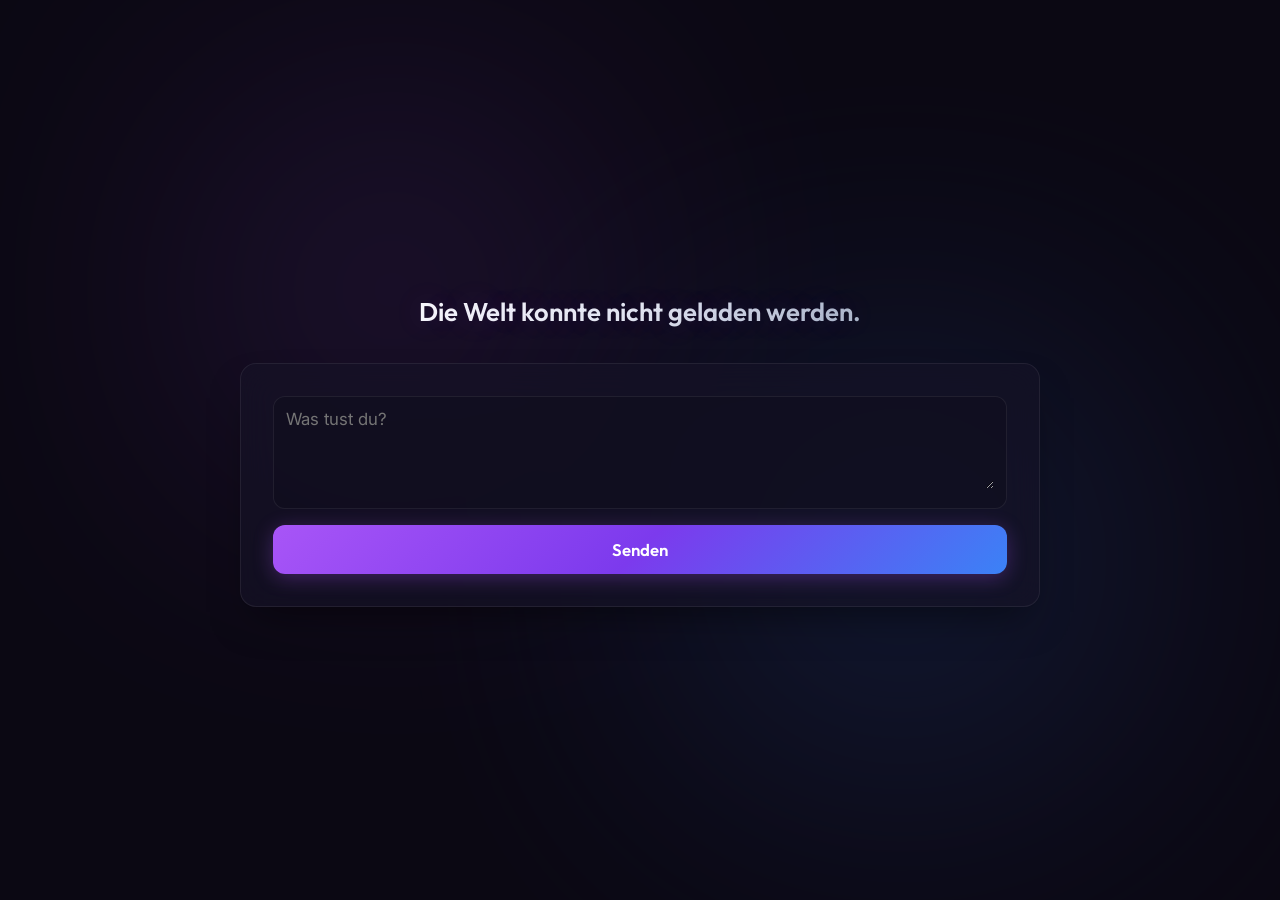
==== frontend/index.html @ 75684253 "ADDED: Created Scene to server connection" ====
<!DOCTYPE html>
<html lang="de">

<head>
    <meta charset="UTF-8">
    <meta name="viewport" content="width=device-width, initial-scale=1.0">
    <title>NoPenNoPaper</title>
    <!-- Google Fonts: Outfit (headings) & Inter (UI/Body) -->
    <link rel="preconnect" href="https://fonts.googleapis.com">
    <link rel="preconnect" href="https://fonts.gstatic.com" crossorigin>
    <link
        href="https://fonts.googleapis.com/css2?family=Inter:wght@300;400;500;600&family=Outfit:wght@400;600;700;800&display=swap"
        rel="stylesheet">
    <link rel="stylesheet" href="style.css">
</head>

<body>
    <div class="background-glow glow-1"></div>
    <div class="background-glow glow-2"></div>

    <div class="container">
        <header>
            <p id="story-text" class="story-intro">
                Welt wird erschaffen...
            </p>
        </header>



        <main class="playground-card">
            <!-- KI Chat -->
            <!-- Question Form -->
            <form id="question-form">
                <div class="textarea-wrapper">
                    <textarea id="question-input" placeholder="Was tust du?" rows="3" required></textarea>
                </div>

                <button type="submit" id="submit-btn" class="primary-btn">
                    <span class="btn-text">Senden</span>
                    <div class="spinner hidden"></div>
                </button>
            </form>

            <!-- Results Panel -->
            <div id="result-container" class="result-container hidden">
                <div class="result-header">
                    <h3>Antwort:</h3>
                    <div class="result-actions">
                        <button id="copy-btn" class="action-btn" title="Antwort kopieren">
                            <svg xmlns="http://www.w3.org/2000/svg" width="16" height="16" fill="currentColor"
                                viewBox="0 0 16 16">
                                <path
                                    d="M4 1.5H3a2 2 0 0 0-2 2V14a2 2 0 0 0 2 2h10a2 2 0 0 0 2-2V3.5a2 2 0 0 0-2-2h-1v1h1a1 1 0 0 1 1 1V14a1 1 0 0 1-1 1H3a1 1 0 0 1-1-1V3.5a1 1 0 0 1 1-1h1v-1z" />
                                <path
                                    d="M9.5 1a.5.5 0 0 1 .5.5v1a.5.5 0 0 1-.5.5h-3a.5.5 0 0 1-.5-.5v-1a.5.5 0 0 1 .5-.5h3zm-3-1A1.5 1.5 0 0 0 5 1.5v1A1.5 1.5 0 0 0 6.5 4h3A1.5 1.5 0 0 0 11 2.5v-1A1.5 1.5 0 0 0 9.5 0h-3z" />
                            </svg>
                            Kopieren
                        </button>
                    </div>
                </div>
                <div class="result-body">
                    <div id="response-content" class="response-content"></div>
                </div>
            </div>

            <!-- Error Panel -->
            <div id="error-container" class="error-container hidden">
                <div class="error-header">
                    <svg xmlns="http://www.w3.org/2000/svg" width="20" height="20" fill="currentColor"
                        viewBox="0 0 16 16">
                        <path d="M8 15A7 7 0 1 1 8 1a7 7 0 0 1 0 14zm0 1A8 8 0 1 0 8 0a8 8 0 0 0 0 16z" />
                        <path
                            d="M7.002 11a1 1 0 1 1 2 0 1 1 0 0 1-2 0zM7.1 4.995a.905.905 0 1 1 1.8 0l-.35 3.507a.552.552 0 0 1-1.1 0L7.1 4.995z" />
                    </svg>
                    <span>Fehler aufgetreten</span>
                </div>
                <div id="error-message" class="error-message"></div>
                <div id="error-suggestion" class="error-suggestion"></div>
            </div>


        </main>
    </div>

    <script src="app.js"></script>
</body>

</html>
---- frontend/style.css ----
/* CSS Variables for Premium Design Tokens */
:root {
    --bg-primary: #0b0813;
    --card-bg: rgba(22, 19, 39, 0.65);
    --card-border: rgba(255, 255, 255, 0.07);
    --text-primary: #f1f5f9;
    --text-secondary: #94a3b8;
    --accent-purple: #a855f7;
    --accent-blue: #3b82f6;
    --accent-glow: rgba(168, 85, 247, 0.4);
    --accent-error: #ef4444;
    --accent-success: #10b981;
    --radius-lg: 16px;
    --radius-md: 12px;
    --font-sans: 'Inter', system-ui, -apple-system, sans-serif;
    --font-display: 'Outfit', sans-serif;
    --transition-smooth: all 0.3s cubic-bezier(0.4, 0, 0.2, 1);
}

/* Reset and Core Layout */
* {
    box-sizing: border-box;
    margin: 0;
    padding: 0;
}

body {
    background-color: var(--bg-primary);
    color: var(--text-primary);
    font-family: var(--font-sans);
    line-height: 1.6;
    min-height: 100vh;
    display: flex;
    justify-content: center;
    align-items: center;
    position: relative;
    overflow-x: hidden;
    padding: 20px;
}

/* Futuristic background glows */
.background-glow {
    position: absolute;
    border-radius: 50%;
    filter: blur(140px);
    z-index: 0;
    pointer-events: none;
}

.glow-1 {
    width: 400px;
    height: 400px;
    background: radial-gradient(circle, var(--accent-purple) 0%, rgba(139, 92, 246, 0.1) 70%);
    top: 10%;
    left: 15%;
    opacity: 0.4;
}

.glow-2 {
    width: 500px;
    height: 500px;
    background: radial-gradient(circle, var(--accent-blue) 0%, rgba(59, 130, 246, 0.1) 70%);
    bottom: 10%;
    right: 10%;
    opacity: 0.35;
}

/* Container */
.container {
    width: 100%;
    max-width: 800px;
    z-index: 1;
    display: flex;
    flex-direction: column;
    gap: 24px;
}

/* Header Styles */
header {
    text-align: center;
    margin-bottom: 8px;
}

.story-intro {
    font-family: var(--font-display);
    font-size: 1.6rem;
    font-weight: 600;
    line-height: 1.5;
    max-width: 600px;
    margin: 0 auto;
    background: linear-gradient(135deg, #ffffff 0%, #e2e8f0 50%, #94a3b8 100%);
    -webkit-background-clip: text;
    -webkit-text-fill-color: transparent;
    background-clip: text;
    text-shadow: 0 0 30px rgba(168, 85, 247, 0.2);
    animation: fadeIn 0.8s cubic-bezier(0.16, 1, 0.3, 1);
}

/* Premium Glassmorphic Card */
.playground-card {
    background: var(--card-bg);
    backdrop-filter: blur(16px);
    -webkit-backdrop-filter: blur(16px);
    border: 1px solid var(--card-border);
    border-radius: var(--radius-lg);
    padding: 32px;
    box-shadow: 0 20px 40px -15px rgba(0, 0, 0, 0.5);
    display: flex;
    flex-direction: column;
    gap: 24px;
    transition: var(--transition-smooth);
}

.playground-card:hover {
    border-color: rgba(255, 255, 255, 0.12);
    box-shadow: 0 25px 50px -12px rgba(0, 0, 0, 0.6), 0 0 40px -5px rgba(168, 85, 247, 0.1);
}

/* Config / Model Selector */
.config-panel {
    display: flex;
    justify-content: flex-start;
    align-items: center;
    border-bottom: 1px solid rgba(255, 255, 255, 0.06);
    padding-bottom: 16px;
}

.input-group {
    display: flex;
    align-items: center;
    gap: 12px;
}

.input-group label {
    font-family: var(--font-display);
    font-size: 0.9rem;
    font-weight: 600;
    color: var(--text-secondary);
    letter-spacing: 0.05em;
    text-transform: uppercase;
}

.custom-select {
    background: rgba(15, 12, 28, 0.8);
    border: 1px solid var(--card-border);
    color: var(--text-primary);
    padding: 8px 16px;
    border-radius: 8px;
    outline: none;
    font-family: var(--font-sans);
    font-size: 0.9rem;
    cursor: pointer;
    transition: var(--transition-smooth);
}

.custom-select:focus {
    border-color: var(--accent-purple);
    box-shadow: 0 0 10px rgba(168, 85, 247, 0.25);
}

/* Form Styles */
#question-form {
    display: flex;
    flex-direction: column;
    gap: 16px;
}

.textarea-wrapper {
    background: rgba(15, 12, 28, 0.5);
    border: 1px solid var(--card-border);
    border-radius: var(--radius-md);
    padding: 12px;
    transition: var(--transition-smooth);
}

.textarea-wrapper:focus-within {
    border-color: var(--accent-purple);
    box-shadow: 0 0 15px rgba(168, 85, 247, 0.2);
    background: rgba(15, 12, 28, 0.7);
}

textarea {
    width: 100%;
    background: transparent;
    border: none;
    outline: none;
    color: var(--text-primary);
    font-family: var(--font-sans);
    font-size: 1.05rem;
    resize: vertical;
    min-height: 80px;
    max-height: 300px;
}

.textarea-footer {
    display: flex;
    justify-content: space-between;
    align-items: center;
    margin-top: 8px;
    font-size: 0.75rem;
    color: var(--text-secondary);
    border-top: 1px solid rgba(255, 255, 255, 0.03);
    padding-top: 8px;
}

/* Buttons */
.primary-btn {
    background: linear-gradient(135deg, var(--accent-purple) 0%, #7c3aed 50%, var(--accent-blue) 100%);
    border: none;
    border-radius: var(--radius-md);
    color: #ffffff;
    font-family: var(--font-display);
    font-size: 1.05rem;
    font-weight: 600;
    padding: 14px 28px;
    cursor: pointer;
    display: flex;
    justify-content: center;
    align-items: center;
    gap: 10px;
    position: relative;
    overflow: hidden;
    box-shadow: 0 4px 20px rgba(168, 85, 247, 0.3);
    transition: var(--transition-smooth);
}

.primary-btn::before {
    content: '';
    position: absolute;
    top: 0;
    left: -100%;
    width: 100%;
    height: 100%;
    background: linear-gradient(90deg, transparent, rgba(255, 255, 255, 0.15), transparent);
    transition: 0.5s;
}

.primary-btn:hover {
    transform: translateY(-2px);
    box-shadow: 0 8px 25px var(--accent-glow);
}

.primary-btn:hover::before {
    left: 100%;
}

.primary-btn:active {
    transform: translateY(0);
}

.primary-btn:disabled {
    background: rgba(255, 255, 255, 0.05);
    color: var(--text-secondary);
    cursor: not-allowed;
    transform: none;
    box-shadow: none;
}

/* Spinner */
.spinner {
    width: 20px;
    height: 20px;
    border: 2px solid rgba(255, 255, 255, 0.3);
    border-top-color: #ffffff;
    border-radius: 50%;
    animation: spin 0.8s linear infinite;
}

@keyframes spin {
    to { transform: rotate(360deg); }
}

.hidden {
    display: none !important;
}

/* Result Container */
.result-container {
    background: rgba(15, 12, 28, 0.6);
    border: 1px solid rgba(168, 85, 247, 0.2);
    border-radius: var(--radius-md);
    padding: 24px;
    display: flex;
    flex-direction: column;
    gap: 16px;
    animation: fadeIn 0.4s cubic-bezier(0.16, 1, 0.3, 1);
    box-shadow: inset 0 2px 4px rgba(0, 0, 0, 0.2);
}

.result-header {
    display: flex;
    justify-content: space-between;
    align-items: center;
    border-bottom: 1px solid rgba(255, 255, 255, 0.06);
    padding-bottom: 12px;
}

.result-header h3 {
    font-family: var(--font-display);
    font-size: 1.1rem;
    font-weight: 600;
    color: var(--accent-purple);
}

.action-btn {
    background: rgba(255, 255, 255, 0.04);
    border: 1px solid rgba(255, 255, 255, 0.08);
    color: var(--text-primary);
    padding: 6px 12px;
    border-radius: 6px;
    font-size: 0.85rem;
    font-weight: 500;
    cursor: pointer;
    display: flex;
    align-items: center;
    gap: 6px;
    transition: var(--transition-smooth);
}

.action-btn:hover {
    background: rgba(255, 255, 255, 0.1);
    border-color: rgba(255, 255, 255, 0.2);
}

.action-btn.success {
    background: rgba(16, 185, 129, 0.15);
    border-color: var(--accent-success);
    color: var(--accent-success);
}

.response-content {
    color: var(--text-primary);
    font-size: 1.05rem;
    line-height: 1.7;
    white-space: pre-wrap;
}

/* Markdown styling embedded in responses */
.response-content code {
    background: rgba(0, 0, 0, 0.4);
    font-family: 'Consolas', 'Courier New', Courier, monospace;
    font-size: 0.9em;
    padding: 2px 6px;
    border-radius: 4px;
    border: 1px solid rgba(255, 255, 255, 0.05);
}

.response-content pre {
    background: #05030a;
    border: 1px solid rgba(255, 255, 255, 0.06);
    border-radius: 8px;
    padding: 16px;
    overflow-x: auto;
    margin: 12px 0;
}

.response-content pre code {
    background: transparent;
    border: none;
    padding: 0;
    font-size: 0.85rem;
}

.response-content h1, .response-content h2, .response-content h3 {
    margin-top: 16px;
    margin-bottom: 8px;
    color: #ffffff;
    font-family: var(--font-display);
}

.response-content ul, .response-content ol {
    margin-left: 20px;
    margin-bottom: 12px;
}

/* Error Container */
.error-container {
    background: rgba(239, 68, 68, 0.07);
    border: 1px solid rgba(239, 68, 68, 0.25);
    border-radius: var(--radius-md);
    padding: 20px;
    display: flex;
    flex-direction: column;
    gap: 8px;
    animation: fadeIn 0.4s cubic-bezier(0.16, 1, 0.3, 1);
}

.error-header {
    display: flex;
    align-items: center;
    gap: 8px;
    color: var(--accent-error);
    font-weight: 600;
    font-size: 0.95rem;
}

.error-message {
    color: #fda4af;
    font-size: 0.95rem;
}

.error-suggestion {
    font-size: 0.85rem;
    color: var(--text-secondary);
    border-top: 1px solid rgba(239, 68, 68, 0.15);
    padding-top: 8px;
    margin-top: 4px;
}

.error-suggestion strong {
    color: var(--text-primary);
}

/* Footer Styling */
footer {
    text-align: center;
    font-size: 0.8rem;
    color: var(--text-secondary);
}

/* Keyframes */
@keyframes fadeIn {
    from {
        opacity: 0;
        transform: translateY(6px);
    }
    to {
        opacity: 1;
        transform: translateY(0);
    }
}

/* Responsive adjustments */
@media (max-width: 640px) {
    .playground-card {
        padding: 20px;
    }
}
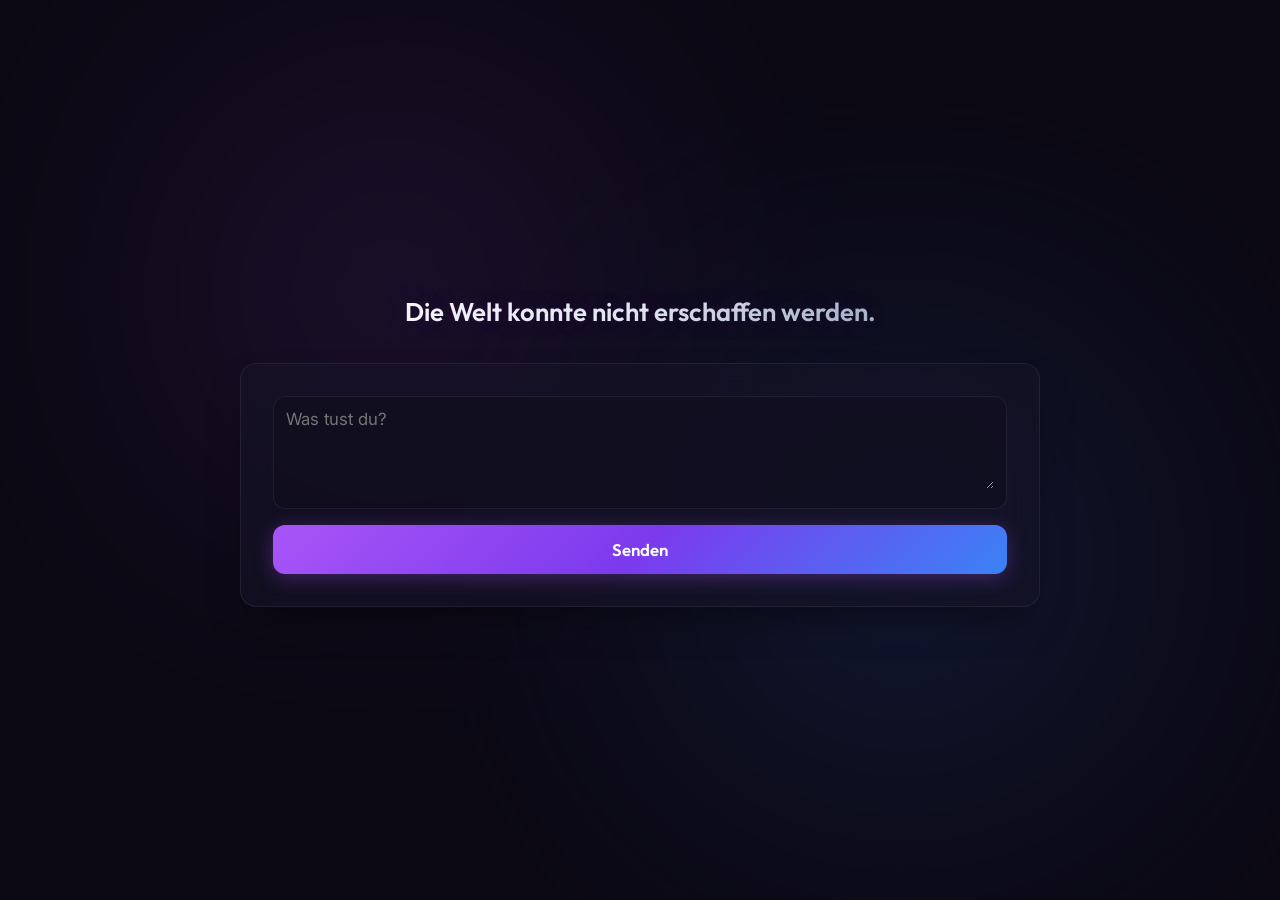
==== commit d9054d57: "ADDED: First MVP-version" ====
--- a/frontend/index.html
+++ b/frontend/index.html
@@ -41,27 +41,6 @@
                 </button>
             </form>
 
-            <!-- Results Panel -->
-            <div id="result-container" class="result-container hidden">
-                <div class="result-header">
-                    <h3>Antwort:</h3>
-                    <div class="result-actions">
-                        <button id="copy-btn" class="action-btn" title="Antwort kopieren">
-                            <svg xmlns="http://www.w3.org/2000/svg" width="16" height="16" fill="currentColor"
-                                viewBox="0 0 16 16">
-                                <path
-                                    d="M4 1.5H3a2 2 0 0 0-2 2V14a2 2 0 0 0 2 2h10a2 2 0 0 0 2-2V3.5a2 2 0 0 0-2-2h-1v1h1a1 1 0 0 1 1 1V14a1 1 0 0 1-1 1H3a1 1 0 0 1-1-1V3.5a1 1 0 0 1 1-1h1v-1z" />
-                                <path
-                                    d="M9.5 1a.5.5 0 0 1 .5.5v1a.5.5 0 0 1-.5.5h-3a.5.5 0 0 1-.5-.5v-1a.5.5 0 0 1 .5-.5h3zm-3-1A1.5 1.5 0 0 0 5 1.5v1A1.5 1.5 0 0 0 6.5 4h3A1.5 1.5 0 0 0 11 2.5v-1A1.5 1.5 0 0 0 9.5 0h-3z" />
-                            </svg>
-                            Kopieren
-                        </button>
-                    </div>
-                </div>
-                <div class="result-body">
-                    <div id="response-content" class="response-content"></div>
-                </div>
-            </div>
 
             <!-- Error Panel -->
             <div id="error-container" class="error-container hidden">
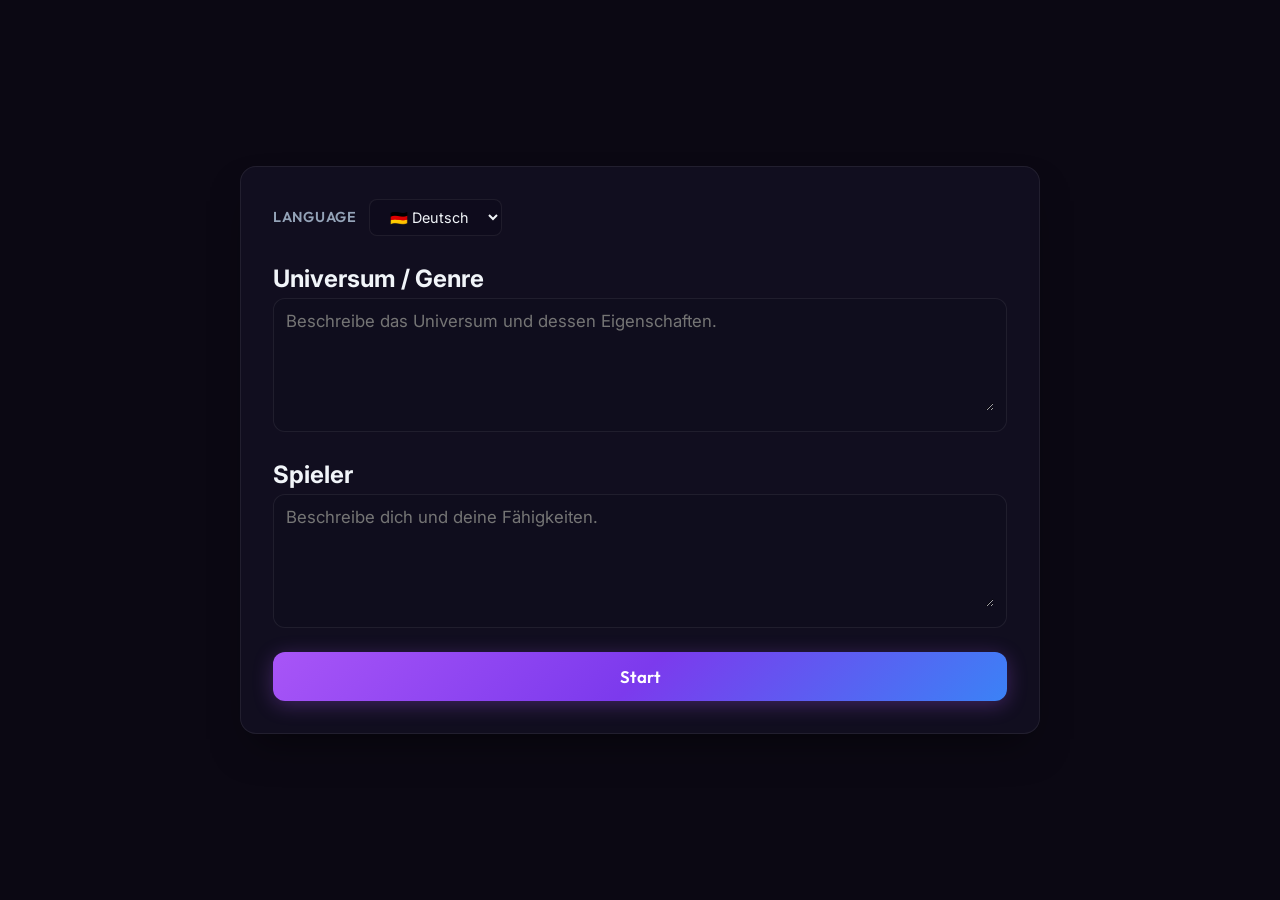
==== commit 2bed94e1: "ADDED: Start options language, universe & player" ====
--- a/frontend/index.html
+++ b/frontend/index.html
@@ -15,50 +15,95 @@
 </head>
 
 <body>
-    <div class="background-glow glow-1"></div>
-    <div class="background-glow glow-2"></div>
 
-    <div class="container">
-        <header>
-            <p id="story-text" class="story-intro">
-                Welt wird erschaffen...
-            </p>
-        </header>
+    <div id="setup-screen" class="container">
+
+        <main class="playground-card">
+
+            <div class="input-group">
+                <label id="language-label">Language</label>
+
+                <select id="language-select" class="custom-select">
+                    <option value="de">🇩🇪 Deutsch</option>
+                    <option value="en">🇬🇧 English</option>
+                    <option value="zh">🇨🇳 中文</option>
+                </select>
+            </div>
+
+            <div>
+                <h2 id="universe-title">Universe</h2>
+
+                <div class="textarea-wrapper">
+                    <textarea
+                        id="universe-input"
+                        placeholder="Beschreibe das Universum..."
+                        rows="5"></textarea>
+                </div>
+            </div>
+
+            <div>
+                <h2 id="player-title">Player</h2>
+
+                <div class="textarea-wrapper">
+                    <textarea
+                        id="player-input"
+                        placeholder="Beschreibe dich..."
+                        rows="5"></textarea>
+                </div>
+            </div>
+
+            <button id="start-btn" class="primary-btn">
+                Start
+            </button>
+        </main>
+    </div>
 
 
+    <div id="game-screen" class="container hidden">
 
-        <main class="playground-card">
-            <!-- KI Chat -->
-            <!-- Question Form -->
-            <form id="question-form">
-                <div class="textarea-wrapper">
-                    <textarea id="question-input" placeholder="Was tust du?" rows="3" required></textarea>
+        <div class="background-glow glow-1"></div>
+        <div class="background-glow glow-2"></div>
+
+        <div class="container">
+            <header>
+                <p id="story-text" class="story-intro">
+                    Welt wird erschaffen...
+                </p>
+            </header>
+
+            <main class="playground-card">
+                <!-- KI Chat -->
+                <!-- Question Form -->
+                <form id="question-form">
+                    <div class="textarea-wrapper">
+                        <textarea id="question-input" placeholder="Was tust du?" rows="3" required></textarea>
+                    </div>
+
+                    <button type="submit" id="submit-btn" class="primary-btn">
+                        <span class="btn-text">Senden</span>
+                        <div class="spinner hidden"></div>
+                    </button>
+                </form>
+
+
+                <!-- Error Panel -->
+                <div id="error-container" class="error-container hidden">
+                    <div class="error-header">
+                        <svg xmlns="http://www.w3.org/2000/svg" width="20" height="20" fill="currentColor"
+                            viewBox="0 0 16 16">
+                            <path d="M8 15A7 7 0 1 1 8 1a7 7 0 0 1 0 14zm0 1A8 8 0 1 0 8 0a8 8 0 0 0 0 16z" />
+                            <path
+                                d="M7.002 11a1 1 0 1 1 2 0 1 1 0 0 1-2 0zM7.1 4.995a.905.905 0 1 1 1.8 0l-.35 3.507a.552.552 0 0 1-1.1 0L7.1 4.995z" />
+                        </svg>
+                        <span>Fehler aufgetreten</span>
+                    </div>
+                    <div id="error-message" class="error-message"></div>
+                    <div id="error-suggestion" class="error-suggestion"></div>
                 </div>
 
-                <button type="submit" id="submit-btn" class="primary-btn">
-                    <span class="btn-text">Senden</span>
-                    <div class="spinner hidden"></div>
-                </button>
-            </form>
 
-
-            <!-- Error Panel -->
-            <div id="error-container" class="error-container hidden">
-                <div class="error-header">
-                    <svg xmlns="http://www.w3.org/2000/svg" width="20" height="20" fill="currentColor"
-                        viewBox="0 0 16 16">
-                        <path d="M8 15A7 7 0 1 1 8 1a7 7 0 0 1 0 14zm0 1A8 8 0 1 0 8 0a8 8 0 0 0 0 16z" />
-                        <path
-                            d="M7.002 11a1 1 0 1 1 2 0 1 1 0 0 1-2 0zM7.1 4.995a.905.905 0 1 1 1.8 0l-.35 3.507a.552.552 0 0 1-1.1 0L7.1 4.995z" />
-                    </svg>
-                    <span>Fehler aufgetreten</span>
-                </div>
-                <div id="error-message" class="error-message"></div>
-                <div id="error-suggestion" class="error-suggestion"></div>
-            </div>
-
-
-        </main>
+            </main>
+        </div>
     </div>
 
     <script src="app.js"></script>
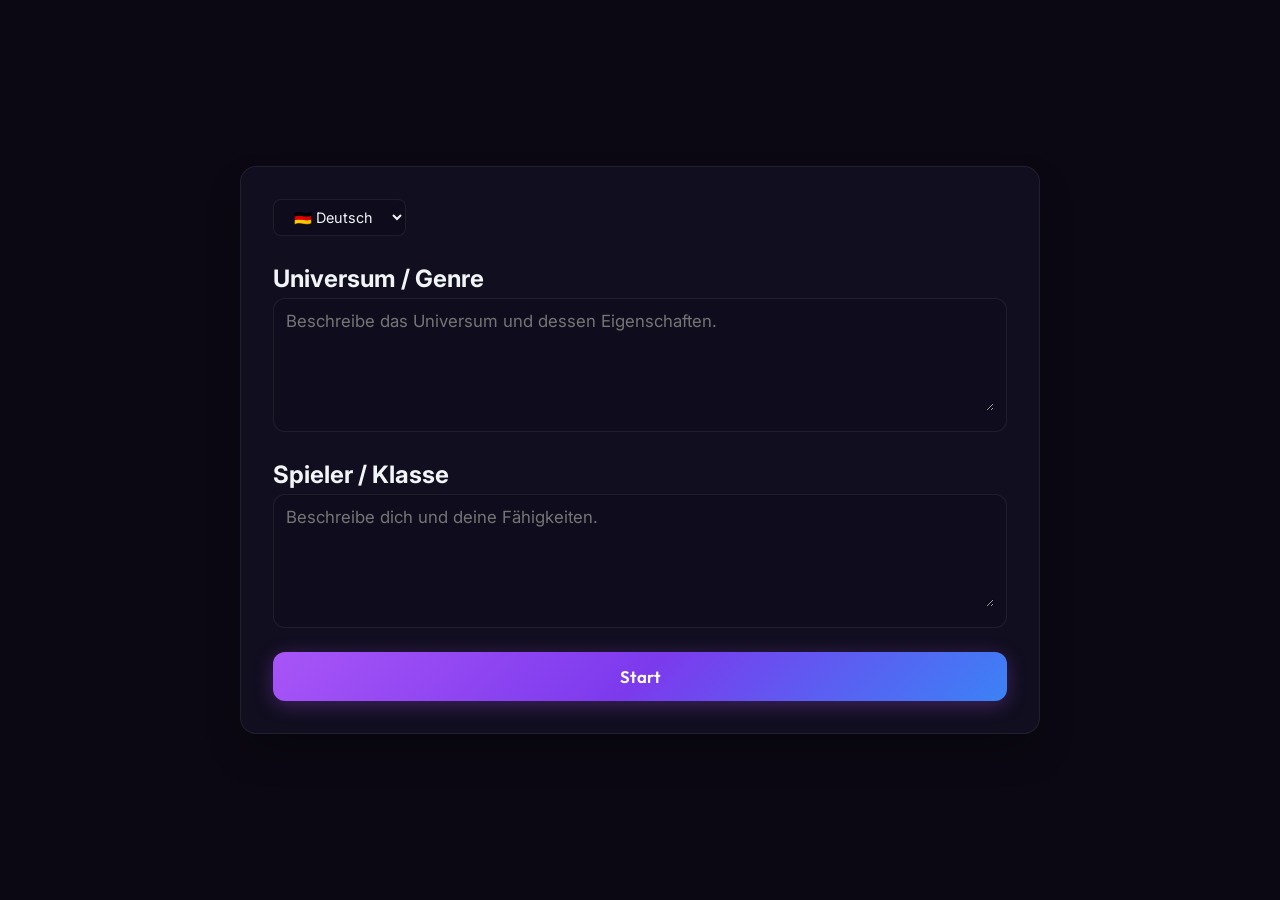
==== commit 032766c3: "ADDED: Visualization 'player card'" ====
--- a/frontend/index.html
+++ b/frontend/index.html
@@ -21,8 +21,6 @@
         <main class="playground-card">
 
             <div class="input-group">
-                <label id="language-label">Language</label>
-
                 <select id="language-select" class="custom-select">
                     <option value="de">🇩🇪 Deutsch</option>
                     <option value="en">🇬🇧 English</option>
@@ -58,13 +56,32 @@
         </main>
     </div>
 
+    <div id="game-screen" class="game-screen hidden">
 
-    <div id="game-screen" class="container hidden">
+        <div id="player-card">
+
+            <div id="player-panel">
+
+                <img id="card-image" src="images/human.png">
+
+                <h3 id="card-name">Name</h3>
+
+                <p><strong>Volk:</strong> <span id="card-race">-</span></p>
+
+                <p><strong>Klasse:</strong> <span id="card-class">-</span></p>
+
+                <p><strong>Details:</strong></p>
+
+                <div id="card-details">-</div>
+
+            </div>
+
+        </div>
 
         <div class="background-glow glow-1"></div>
         <div class="background-glow glow-2"></div>
 
-        <div class="container">
+        <div class="game-content">
             <header>
                 <p id="story-text" class="story-intro">
                     Welt wird erschaffen...
--- a/frontend/style.css
+++ b/frontend/style.css
@@ -436,3 +436,78 @@
         padding: 20px;
     }
 }
+
+
+#game-screen {
+
+    width:100%;
+    max-width:1200px;
+
+    display:flex;
+
+    flex-direction:row;
+
+    align-items:center;
+
+    gap:40px;
+
+}
+
+
+.game-content {
+
+    flex:1;
+
+    max-width:800px;
+
+}
+
+#player-card {
+
+    position: relative;
+
+    flex-shrink: 0;
+
+    z-index: 10;
+}
+
+#card-details {
+    white-space: pre-line;
+}
+
+#player-panel {
+
+    width: 260px;
+
+    padding: 18px;
+
+    border-radius: 16px;
+
+    background: rgba(25,25,35,.95);
+
+    border: 1px solid rgba(255,255,255,.1);
+
+    backdrop-filter: blur(20px);
+
+}
+
+#player-panel img{
+
+    width:100px;
+    height:100px;
+
+    object-fit:cover;
+
+    border-radius:10px;
+    margin-bottom:15px;
+}
+
+#player-panel h3{
+
+    margin-bottom:12px;
+}
+
+#player-panel p{
+
+    margin-bottom:8px;
+}
